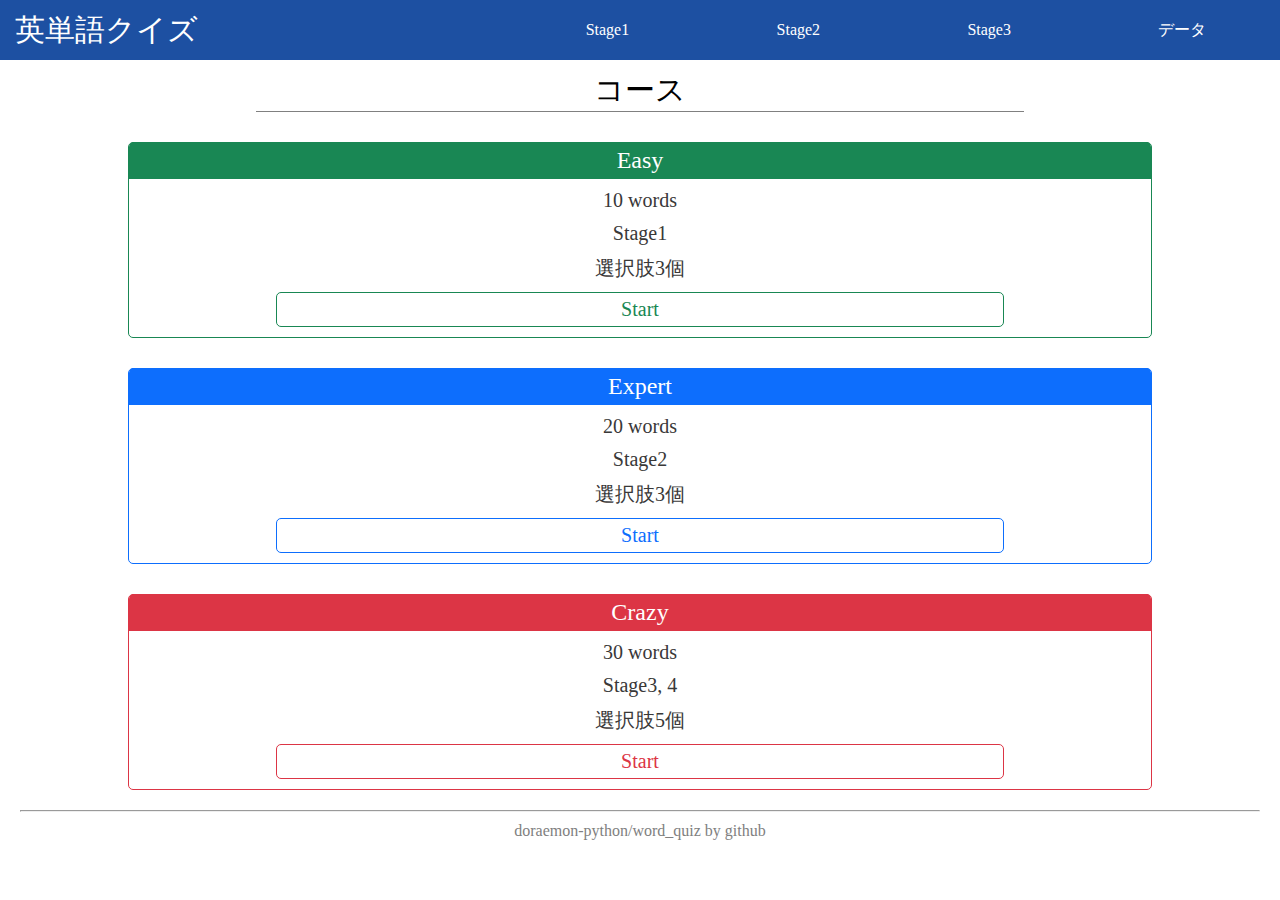
==== index.html @ 364e42d1 "Add files via upload" ====
<!DOCTYPE html>
<html lang="ja">
<head>
  <meta charset="UTF-8">
  <meta http-equiv="X-UA-Compatible" content="IE=edge">
  <meta name="viewport" content="width=device-width, initial-scale=1.0">
  <link rel="stylesheet" href="css/style.css">
  <title>英単語クイズ</title>
</head>
<body>
  <header>
    <a href="index.html" class="title">英単語クイズ</a>
    <ul class="menu">
      <li><a href="" class="menu-item">Stage1</a></li>
      <li><a href="" class="menu-item">Stage2</a></li>
      <li><a href="" class="menu-item">Stage3</a></li>
      <li><a href="data.html" class="menu-item">データ</a></li>
    </ul>
    <nav>
      <div class="bar-top"></div>
      <div class="bar"></div>
      <div class="bar"></div>
    </nav>
  </header>
  <div class="air"></div>
  <main>
    <div class="headline">
      <h1>コース</h1>
    </div>
    <div class="col">
      <div class="couse couse-easy">
        <h2>Easy</h2>
        <ul>
          <li>10 words</li>
          <li>Stage1</li>
          <li>選択肢3個</li>
        </ul>
        <a href="easy.html" class="start-btn">Start</a>
      </div>
      <div class="couse couse-expert">
        <h2>Expert</h2>
        <ul>
          <li>20 words</li>
          <li>Stage2</li>
          <li>選択肢3個</li>
        </ul>
        <a href="expert.html" class="start-btn">Start</a>
      </div>
      <div class="couse couse-crazy">
        <h2>Crazy</h2>
        <ul>
          <li>30 words</li>
          <li>Stage3, 4</li>
          <li>選択肢5個</li>
        </ul>
        <a href="crazy.html" class="start-btn">Start</a>
      </div>
    </div>
  </main>
  <footer>
    <hr>
    <div class="address">doraemon-python/word_quiz by github</div>
  </footer>
</body>
</html>
---- css/style.css ----
* {
    margin: 0;
    padding: 0%;
}

a {
    text-decoration: none;
}

header {
    width: 100vw;
    height: 60px;
    background-color: rgb(29, 80, 162);
    display: flex;
    position: fixed;
    right: 0px;
    top: 0px;
}

header a {
    color: white;
    line-height: 60px;
}

header .title {
    padding-left: 15px;
    font-size: 30px;
    display: block;
}

header .menu {
    width: 60%;
    margin-left: auto;
    display: flex;
    justify-content: space-around;
}

header .menu li {
    list-style: none;
}

.air {
    height: 60px;
}

main .headline {
    width: 60%;
    margin: 10px auto;
    border-bottom: solid 1px gray;
}

main .headline h1 {
    text-align: center;
    font-size: 30px;
    font-weight: 100;
}

main .col {
    width: 80%;
    margin: 0 auto;
}

main .col .couse {
    margin-top: 30px;
    border-radius: 5px;
}

main .col h2 {
    border-top-left-radius: 5px;
    border-top-right-radius: 5px;
    text-align: center;
    font-weight: 100;
    margin-top: -1px;
    padding: 5px;
    color: white;
}

main .col .couse-easy {
    border: solid 1px #198754;
}

main .col .couse-easy h2 {
    background-color: #198754;
}

main .col .couse-expert {
    border: solid 1px #0d6efd;
}

main .col .couse-expert h2 {
    background-color: #0d6efd;
}

main .col .couse-crazy {
    border: solid 1px #dc3545;
}

main .col .couse-crazy h2 {
    background-color: #dc3545;
}

main .col ul {
    list-style: none;
}

main .col ul li {
    margin: 10px auto;
    font-size: 20px;
    text-align: center;
    color: rgb(57, 56, 56);
}

main .col .start-btn {
    display: block;
    width: 70%;
    margin: 10px auto;
    text-align: center;
    font-size: 20px;
    border-radius: 5px;
    padding: 5px;
}

main .couse-easy .start-btn {
    border: solid 1px #198754;
    color: #198754;
}

main .couse-easy .start-btn:hover {
    color: white;
    background-color: #198754;
}

main .couse-expert .start-btn {
    border: solid 1px #0d6efd;
    color: #0d6efd;
}

main .couse-expert .start-btn:hover {
    color: white;
    background-color: #0d6efd;
}

main .couse-crazy .start-btn {
    border: solid 1px #dc3545;
    color: #dc3545;
}

main .couse-crazy .start-btn:hover {
    color: white;
    background-color: #dc3545;
}

main #question {
    width: 80%;
    height: 50px;
    margin: 20px auto;
    line-height: 50px;
    font-size: 20px;
    text-align: center;
    border-radius: 5px;
}

main button {
    display: block;
    width: 60%;
    height: 50px;
    margin: auto;
    border-radius: 5px;
    margin-top: 40px;
    font-size: 20px;
}

main .easy-mode #question {
    background-color: #d1e7dd;
    color: #198754;
}

main .easy-mode button {
    background-color: white;
    color: #198754;
    border: solid 1px #198754;
}

main .easy-mode button:hover {
    color: white;
    background-color: #198754;
}

main .expert-mode #question {
    background-color: #cfe2ff;
    color: #0d6efd;
}

main .expert-mode button {
    background-color: white;
    color: #0d6efd;
    border: solid 1px #0d6efd;
}

main .expert-mode button:hover {
    color: white;
    background-color: #0d6efd;
}

main .crazy-mode #question {
    background-color: #f8d7da;
    color: #dc3545;
}

main .crazy-mode button {
    background-color: white;
    color: #dc3545;
    border: solid 1px #dc3545;
}

main .crazy-mode button:hover {
    color: white;
    background-color: #dc3545;
}

main table {
    width: 80%;
    margin: 20px auto;
    border-collapse: collapse;
}

main table tr {
    height: 50px;
    border-bottom: solid 1px gray;
}

main table tr:nth-child(odd) {
    background-color:  #ddd;
}

main table tr td {
    padding-left: 20px;
}

footer {
        margin: 20px;
    }

footer .address {
    margin: 10px;
    color: gray;
    text-align: center;
}

@media screen and (max-width: 520px) {
    header .menu {
        display: none;
    }

    header nav {
        width: 60px;
        margin-left: auto;
        cursor: pointer;
    }

    header nav .bar-top {
        width: 40px;
        height: 2px;
        margin-top: 13px;
        background-color: white;
    }

    header nav .bar {
        width: 40px;
        height: 2px;
        margin-top: 14px;
        background-color: white;
    }
}
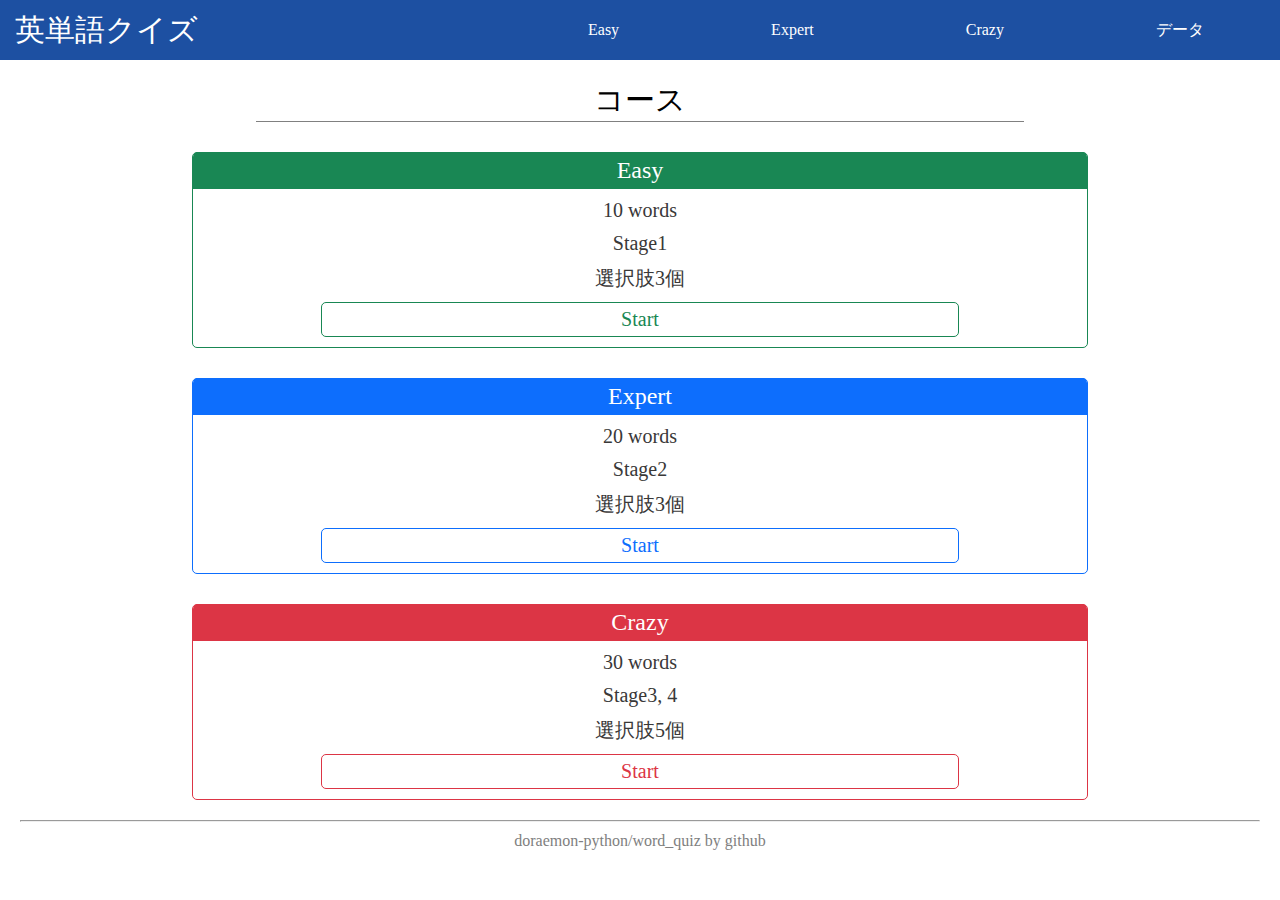
==== commit 64f84a6f: "test" ====
--- a/index.html
+++ b/index.html
@@ -1,65 +1,67 @@
-<!DOCTYPE html>
-<html lang="ja">
-<head>
-  <meta charset="UTF-8">
-  <meta http-equiv="X-UA-Compatible" content="IE=edge">
-  <meta name="viewport" content="width=device-width, initial-scale=1.0">
-  <link rel="stylesheet" href="css/style.css">
-  <title>英単語クイズ</title>
-</head>
-<body>
-  <header>
-    <a href="index.html" class="title">英単語クイズ</a>
-    <ul class="menu">
-      <li><a href="" class="menu-item">Stage1</a></li>
-      <li><a href="" class="menu-item">Stage2</a></li>
-      <li><a href="" class="menu-item">Stage3</a></li>
-      <li><a href="data.html" class="menu-item">データ</a></li>
-    </ul>
-    <nav>
-      <div class="bar-top"></div>
-      <div class="bar"></div>
-      <div class="bar"></div>
-    </nav>
-  </header>
-  <div class="air"></div>
-  <main>
-    <div class="headline">
-      <h1>コース</h1>
-    </div>
-    <div class="col">
-      <div class="couse couse-easy">
-        <h2>Easy</h2>
-        <ul>
-          <li>10 words</li>
-          <li>Stage1</li>
-          <li>選択肢3個</li>
-        </ul>
-        <a href="easy.html" class="start-btn">Start</a>
-      </div>
-      <div class="couse couse-expert">
-        <h2>Expert</h2>
-        <ul>
-          <li>20 words</li>
-          <li>Stage2</li>
-          <li>選択肢3個</li>
-        </ul>
-        <a href="expert.html" class="start-btn">Start</a>
-      </div>
-      <div class="couse couse-crazy">
-        <h2>Crazy</h2>
-        <ul>
-          <li>30 words</li>
-          <li>Stage3, 4</li>
-          <li>選択肢5個</li>
-        </ul>
-        <a href="crazy.html" class="start-btn">Start</a>
-      </div>
-    </div>
-  </main>
-  <footer>
-    <hr>
-    <div class="address">doraemon-python/word_quiz by github</div>
-  </footer>
-</body>
+<!DOCTYPE html>
+<html lang="ja">
+<head>
+  <meta charset="UTF-8">
+  <meta http-equiv="X-UA-Compatible" content="IE=edge">
+  <meta name="viewport" content="width=device-width, initial-scale=1.0">
+  <link rel="stylesheet" href="css/style.css">
+  <title>英単語クイズ</title>
+</head>
+<body>
+  <header>
+    <a href="index.html" class="title">英単語クイズ</a>
+    <ul class="menu">
+      <li><a href="easy.html" class="menu-item">Easy</a></li>
+      <li><a href="expert.html" class="menu-item">Expert</a></li>
+      <li><a href="crazy.html" class="menu-item">Crazy</a></li>
+      <li><a href="data.html" class="menu-item">データ</a></li>
+    </ul>
+    <div class="mask"></div>
+    <nav>
+      <div class="bar-top"></div>
+      <div class="bar"></div>
+      <div class="bar"></div>
+    </nav>
+  </header>
+  <div class="air"></div>
+  <main>
+    <div class="headline">
+      <h1>コース</h1>
+    </div>
+    <div class="col">
+      <div class="couse couse-easy">
+        <h2>Easy</h2>
+        <ul>
+          <li>10 words</li>
+          <li>Stage1</li>
+          <li>選択肢3個</li>
+        </ul>
+        <a href="easy.html" class="start-btn">Start</a>
+      </div>
+      <div class="couse couse-expert">
+        <h2>Expert</h2>
+        <ul>
+          <li>20 words</li>
+          <li>Stage2</li>
+          <li>選択肢3個</li>
+        </ul>
+        <a href="expert.html" class="start-btn">Start</a>
+      </div>
+      <div class="couse couse-crazy">
+        <h2>Crazy</h2>
+        <ul>
+          <li>30 words</li>
+          <li>Stage3, 4</li>
+          <li>選択肢5個</li>
+        </ul>
+        <a href="crazy.html" class="start-btn">Start</a>
+      </div>
+    </div>
+  </main>
+  <footer>
+    <hr>
+    <div class="address">doraemon-python/word_quiz by github</div>
+  </footer>
+  <script src="js/script.js"></script>
+</body>
 </html>--- a/css/style.css
+++ b/css/style.css
@@ -1,275 +1,323 @@
-* {
-    margin: 0;
-    padding: 0%;
-}
-
-a {
-    text-decoration: none;
-}
-
-header {
-    width: 100vw;
-    height: 60px;
-    background-color: rgb(29, 80, 162);
-    display: flex;
-    position: fixed;
-    right: 0px;
-    top: 0px;
-}
-
-header a {
-    color: white;
-    line-height: 60px;
-}
-
-header .title {
-    padding-left: 15px;
-    font-size: 30px;
-    display: block;
-}
-
-header .menu {
-    width: 60%;
-    margin-left: auto;
-    display: flex;
-    justify-content: space-around;
-}
-
-header .menu li {
-    list-style: none;
-}
-
-.air {
-    height: 60px;
-}
-
-main .headline {
-    width: 60%;
-    margin: 10px auto;
-    border-bottom: solid 1px gray;
-}
-
-main .headline h1 {
-    text-align: center;
-    font-size: 30px;
-    font-weight: 100;
-}
-
-main .col {
-    width: 80%;
-    margin: 0 auto;
-}
-
-main .col .couse {
-    margin-top: 30px;
-    border-radius: 5px;
-}
-
-main .col h2 {
-    border-top-left-radius: 5px;
-    border-top-right-radius: 5px;
-    text-align: center;
-    font-weight: 100;
-    margin-top: -1px;
-    padding: 5px;
-    color: white;
-}
-
-main .col .couse-easy {
-    border: solid 1px #198754;
-}
-
-main .col .couse-easy h2 {
-    background-color: #198754;
-}
-
-main .col .couse-expert {
-    border: solid 1px #0d6efd;
-}
-
-main .col .couse-expert h2 {
-    background-color: #0d6efd;
-}
-
-main .col .couse-crazy {
-    border: solid 1px #dc3545;
-}
-
-main .col .couse-crazy h2 {
-    background-color: #dc3545;
-}
-
-main .col ul {
-    list-style: none;
-}
-
-main .col ul li {
-    margin: 10px auto;
-    font-size: 20px;
-    text-align: center;
-    color: rgb(57, 56, 56);
-}
-
-main .col .start-btn {
-    display: block;
-    width: 70%;
-    margin: 10px auto;
-    text-align: center;
-    font-size: 20px;
-    border-radius: 5px;
-    padding: 5px;
-}
-
-main .couse-easy .start-btn {
-    border: solid 1px #198754;
-    color: #198754;
-}
-
-main .couse-easy .start-btn:hover {
-    color: white;
-    background-color: #198754;
-}
-
-main .couse-expert .start-btn {
-    border: solid 1px #0d6efd;
-    color: #0d6efd;
-}
-
-main .couse-expert .start-btn:hover {
-    color: white;
-    background-color: #0d6efd;
-}
-
-main .couse-crazy .start-btn {
-    border: solid 1px #dc3545;
-    color: #dc3545;
-}
-
-main .couse-crazy .start-btn:hover {
-    color: white;
-    background-color: #dc3545;
-}
-
-main #question {
-    width: 80%;
-    height: 50px;
-    margin: 20px auto;
-    line-height: 50px;
-    font-size: 20px;
-    text-align: center;
-    border-radius: 5px;
-}
-
-main button {
-    display: block;
-    width: 60%;
-    height: 50px;
-    margin: auto;
-    border-radius: 5px;
-    margin-top: 40px;
-    font-size: 20px;
-}
-
-main .easy-mode #question {
-    background-color: #d1e7dd;
-    color: #198754;
-}
-
-main .easy-mode button {
-    background-color: white;
-    color: #198754;
-    border: solid 1px #198754;
-}
-
-main .easy-mode button:hover {
-    color: white;
-    background-color: #198754;
-}
-
-main .expert-mode #question {
-    background-color: #cfe2ff;
-    color: #0d6efd;
-}
-
-main .expert-mode button {
-    background-color: white;
-    color: #0d6efd;
-    border: solid 1px #0d6efd;
-}
-
-main .expert-mode button:hover {
-    color: white;
-    background-color: #0d6efd;
-}
-
-main .crazy-mode #question {
-    background-color: #f8d7da;
-    color: #dc3545;
-}
-
-main .crazy-mode button {
-    background-color: white;
-    color: #dc3545;
-    border: solid 1px #dc3545;
-}
-
-main .crazy-mode button:hover {
-    color: white;
-    background-color: #dc3545;
-}
-
-main table {
-    width: 80%;
-    margin: 20px auto;
-    border-collapse: collapse;
-}
-
-main table tr {
-    height: 50px;
-    border-bottom: solid 1px gray;
-}
-
-main table tr:nth-child(odd) {
-    background-color:  #ddd;
-}
-
-main table tr td {
-    padding-left: 20px;
-}
-
-footer {
-        margin: 20px;
-    }
-
-footer .address {
-    margin: 10px;
-    color: gray;
-    text-align: center;
-}
-
-@media screen and (max-width: 520px) {
-    header .menu {
-        display: none;
-    }
-
-    header nav {
-        width: 60px;
-        margin-left: auto;
-        cursor: pointer;
-    }
-
-    header nav .bar-top {
-        width: 40px;
-        height: 2px;
-        margin-top: 13px;
-        background-color: white;
-    }
-
-    header nav .bar {
-        width: 40px;
-        height: 2px;
-        margin-top: 14px;
-        background-color: white;
-    }
-}
-    +* {
+    margin: 0;
+    padding: 0%;
+    -webkit-tap-highlight-color:rgba(0,0,0,0);
+}
+
+a {
+    text-decoration: none;
+}
+
+header {
+    width: 100vw;
+    height: 60px;
+    background-color: rgb(29, 80, 162);
+    display: flex;
+    position: fixed;
+}
+
+header a {
+    color: white;
+    line-height: 60px;
+}
+
+header .title {
+    padding-left: 15px;
+    font-size: 30px;
+    display: block;
+}
+
+header .menu {
+    width: 60%;
+    margin-left: auto;
+    display: flex;
+    justify-content: space-around;
+    transition: all 0.5s;
+}
+
+header .menu li {
+    list-style: none;
+}
+
+.air {
+    height: 60px;
+}
+
+main .headline {
+    width: 60%;
+    margin: 20px auto;
+    border-bottom: solid 1px gray;
+}
+
+main .headline h1 {
+    text-align: center;
+    font-size: 30px;
+    font-weight: 100;
+}
+
+main .col {
+    width: 70%;
+    margin: 0 auto;
+}
+
+main .col .couse {
+    margin-top: 30px;
+    border-radius: 5px;
+}
+
+main .col h2 {
+    border-top-left-radius: 5px;
+    border-top-right-radius: 5px;
+    text-align: center;
+    font-weight: 100;
+    margin-top: -1px;
+    padding: 5px;
+    color: white;
+}
+
+main .col .couse-easy {
+    border: solid 1px #198754;
+}
+
+main .col .couse-easy h2 {
+    background-color: #198754;
+}
+
+main .col .couse-expert {
+    border: solid 1px #0d6efd;
+}
+
+main .col .couse-expert h2 {
+    background-color: #0d6efd;
+}
+
+main .col .couse-crazy {
+    border: solid 1px #dc3545;
+}
+
+main .col .couse-crazy h2 {
+    background-color: #dc3545;
+}
+
+main .col ul {
+    list-style: none;
+}
+
+main .col ul li {
+    margin: 10px auto;
+    font-size: 20px;
+    text-align: center;
+    color: rgb(57, 56, 56);
+}
+
+main .col .start-btn {
+    display: block;
+    width: 70%;
+    margin: 10px auto;
+    text-align: center;
+    font-size: 20px;
+    border-radius: 5px;
+    padding: 5px;
+}
+
+main .couse-easy .start-btn {
+    border: solid 1px #198754;
+    color: #198754;
+}
+
+main .couse-easy .start-btn:active {
+    color: white;
+    background-color: #198754;
+}
+
+main .couse-expert .start-btn {
+    border: solid 1px #0d6efd;
+    color: #0d6efd;
+}
+
+main .couse-expert .start-btn:active {
+    color: white;
+    background-color: #0d6efd;
+}
+
+main .couse-crazy .start-btn {
+    border: solid 1px #dc3545;
+    color: #dc3545;
+}
+
+main .couse-crazy .start-btn:active {
+    color: white;
+    background-color: #dc3545;
+}
+
+main #question {
+    width: 80%;
+    height: 50px;
+    margin: 20px auto;
+    line-height: 50px;
+    font-size: 20px;
+    text-align: center;
+    border-radius: 5px;
+}
+
+main button {
+    display: block;
+    width: 60%;
+    height: 50px;
+    margin: auto;
+    border-radius: 5px;
+    margin-top: 40px;
+    font-size: 20px;
+}
+
+main .easy-mode #question {
+    background-color: #d1e7dd;
+    color: #198754;
+}
+
+main .easy-mode button {
+    background-color: white;
+    color: #198754;
+    border: solid 1px #198754;
+}
+
+main .easy-mode button:active {
+    color: white;
+    background-color: #198754;
+}
+
+main .expert-mode #question {
+    background-color: #cfe2ff;
+    color: #0d6efd;
+}
+
+main .expert-mode button {
+    background-color: white;
+    color: #0d6efd;
+    border: solid 1px #0d6efd;
+}
+
+main .expert-mode button:active {
+    color: white;
+    background-color: #0d6efd;
+}
+
+main .crazy-mode #question {
+    background-color: #f8d7da;
+    color: #dc3545;
+}
+
+main .crazy-mode button {
+    background-color: white;
+    color: #dc3545;
+    border: solid 1px #dc3545;
+}
+
+main .crazy-mode button:active {
+    color: white;
+    background-color: #dc3545;
+}
+
+main table {
+    width: 80%;
+    margin: 20px auto;
+    border-collapse: collapse;
+}
+
+main table tr {
+    height: 50px;
+    border-bottom: solid 1px gray;
+}
+
+main table tr:nth-child(odd) {
+    background-color:  #ddd;
+}
+
+main table tr td {
+    padding-left: 20px;
+}
+
+footer {
+        margin: 20px;
+    }
+
+footer .address {
+    margin: 10px;
+    color: gray;
+    text-align: center;
+}
+
+@media screen and (max-width: 520px) {
+    header .menu {
+        display: block;
+        width: 50vw;
+        height: 100vh;
+        position: absolute;
+        left: -300px;
+        background-color: gray;
+        transition: all 0.5s;
+    }
+    
+    header .menu li {
+        margin-top: 20px;
+        margin-left: 30px;
+        margin-right: 20px;
+        border-bottom: solid 1px white;
+        padding-left: 5px;
+
+    }
+
+    header nav {
+        width: 60px;
+        margin-left: auto;
+        cursor: pointer;
+        z-index: 0;
+    }
+
+    header nav .bar-top {
+        width: 40px;
+        height: 2px;
+        margin-top: 13px;
+        background-color: white;
+        transition: all 0.5s;
+    }
+
+    header nav .bar {
+        width: 40px;
+        height: 2px;
+        margin-top: 14px;
+        background-color: white;
+        transition: all 0.5s;
+    }
+}
+
+.cover .menu {
+    width: 50vw;
+    height: 100vh;
+    position: absolute;
+    left: 0px;
+    background-color: gray;
+    z-index: 1;
+}
+
+.cover .mask {
+    position: absolute;
+    width: 100vw;
+    height: 100vh;
+    background-color: black;
+    opacity: 0.7;
+    cursor: pointer;
+    transition: all 0.5s;
+}
+
+.cover .bar-top {
+    transform: translateY(16px) rotate(-315deg);
+}
+
+.cover .bar:nth-child(2) {
+    opacity: 0;
+}
+
+.cover .bar:nth-child(3) {
+    transform: translateY(-16px) rotate(315deg);
+}